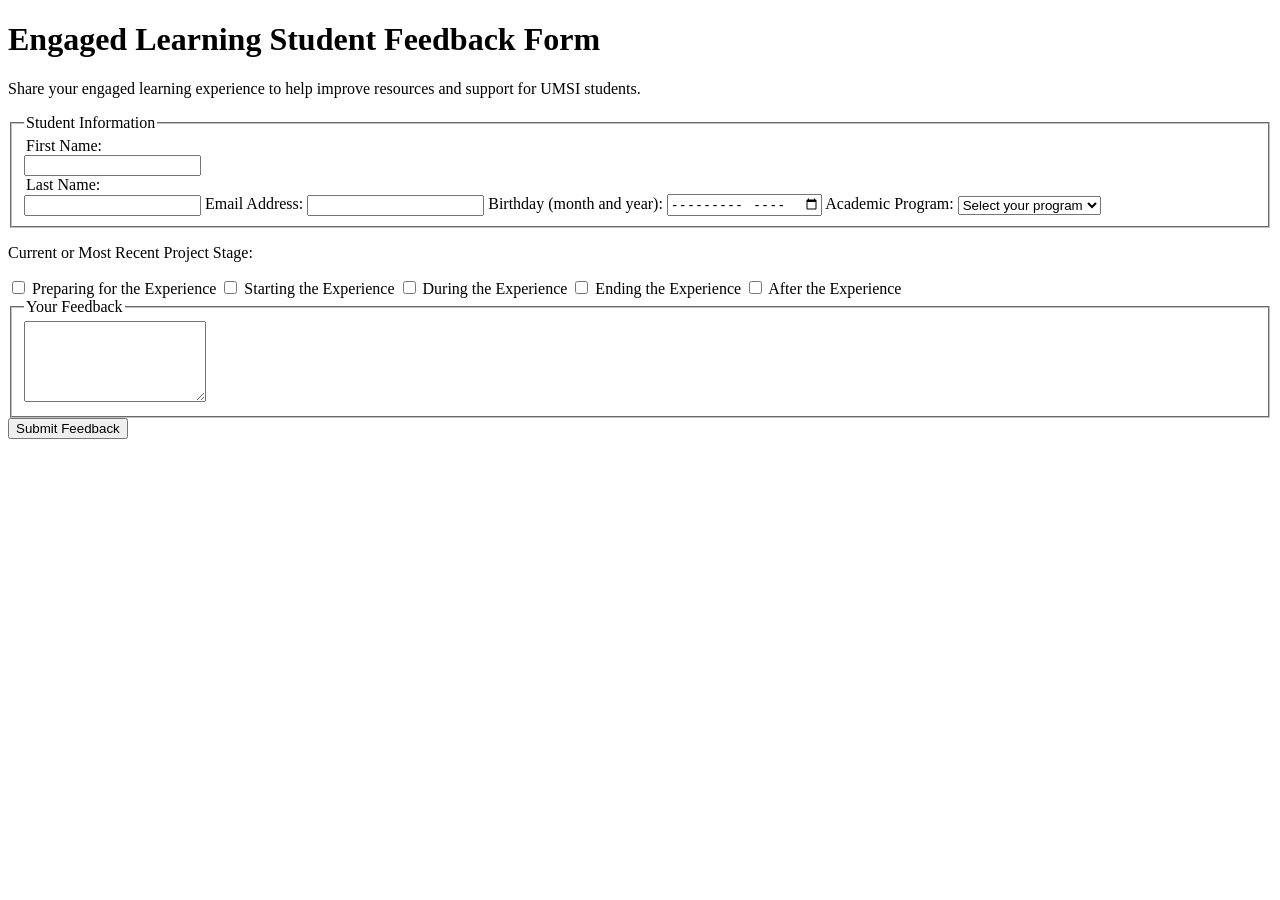
==== index.html @ 78d57bb5 "worked with index" ====
<!DOCTYPE html>
<html lang="en">

<head>
    <meta charset="UTF-8">
    <meta name="viewport" content="width=device-width, initial-scale=1.0">
    <title>Engaged Learning Student Feedback</title>
    <link rel="stylesheet" href="css/style.css">
</head>

<body>
    <main>
        <h1>Engaged Learning Student Feedback Form</h1>

        <p>
            Share your engaged learning experience to help
            improve resources and support for UMSI students.
        </p>
 
       <form action="https://formspree.io/f/xljbebwq"  method="POST">

        <fieldset>
            <legend>Student Information</legend>

            <legend>First Name:</legend>
            <input type="text" name="first-name" required>

            <legend>Last Name:</legend>
            <input type="text" name="last-name" required>

            <label for="email">Email Address:</label>
            <input type="text" id="email"
                   name="email" required>
            <label for="bdaymonth">Birthday (month and year):</label>
            <input type="month" id="bdaymonth" name="bdaymonth">

            <label for="program">Academic Program:</label>
            <select id="program" name="program" required>
                <option value="">Select your program</option>
                <option value="bsi">BSI</option>
                <option value="msi">MSI</option>
                <option value="mhi">MHI</option>
                <option value="phd">PhD</option>
                <option value="other">Other</option>
            </select>

        </fieldset>

        <div class="radio-group">
            <p>Current or Most Recent Project Stage:</p>

            <input type="checkbox" id="preparing"
                   name="stage" value="preparing" required>
            <label>Preparing for the Experience</label>

            <input type="checkbox" id="starting"
                   name="stage" value="starting">
            <label for="starting">Starting the Experience</label>

            <input type="checkbox" id="during"
                   name="stage" value="during">
            <label for="during">During the Experience</label>

            <input type="checkbox" id="ending"
                   name="stage" value="ending">
            <label for="ending">Ending the Experience</label>

            <input type="checkbox" id="after"
                   name="stage" value="after">
            <label for="after">After the Experience</label>
        </div>

        <fieldset>
            <legend>Your Feedback</legend>

            <textarea name="feedback" rows="5" required></textarea>

        </fieldset>

        <input type="submit" value="Submit Feedback">

        </form>
    </main>
</body>

</html>
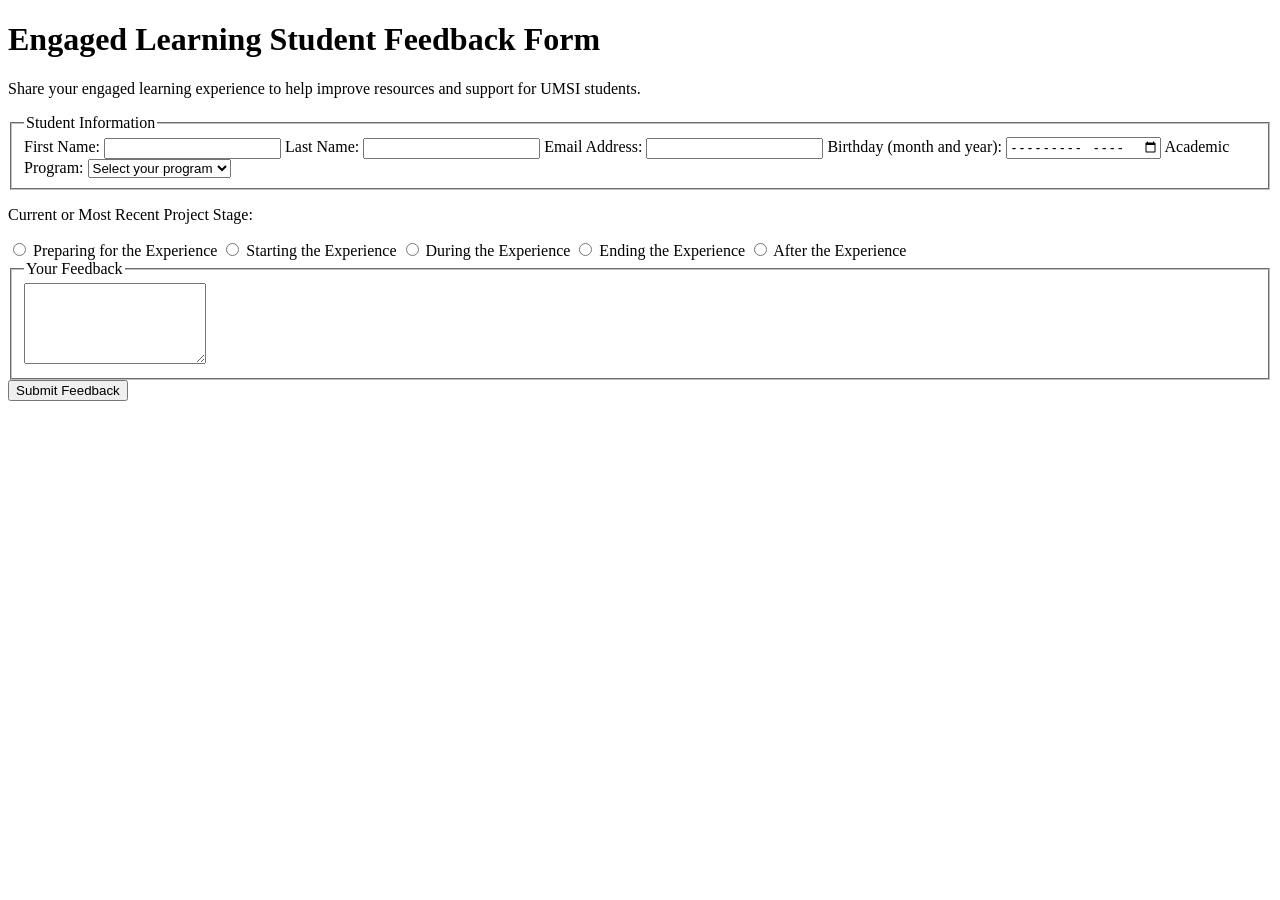
==== commit a0f63f1c: "Fix form markup" ====
--- a/index.html
+++ b/index.html
@@ -6,6 +6,7 @@
     <meta charset="UTF-8">
     <meta name="viewport" content="width=device-width, initial-scale=1.0">
     <title>Engaged Learning Student Feedback</title>
+    <link rel="stylesheet" href="css/reset.css">
     <link rel="stylesheet" href="css/style.css">
 </head>
 
@@ -23,14 +24,14 @@
         <fieldset>
             <legend>Student Information</legend>
 
-            <legend>First Name:</legend>
-            <input type="text" name="first-name" required>
+            <label for="first-name">First Name:</label>
+            <input type="text" id="first-name" name="first-name" required>
 
-            <legend>Last Name:</legend>
-            <input type="text" name="last-name" required>
+            <label for="last-name">Last Name:</label>
+            <input type="text" id="last-name" name="last-name" required>
 
             <label for="email">Email Address:</label>
-            <input type="text" id="email"
+            <input type="email" id="email"
                    name="email" required>
             <label for="bdaymonth">Birthday (month and year):</label>
             <input type="month" id="bdaymonth" name="bdaymonth">
@@ -50,23 +51,23 @@
         <div class="radio-group">
             <p>Current or Most Recent Project Stage:</p>
 
-            <input type="checkbox" id="preparing"
+            <input type="radio" id="preparing"
                    name="stage" value="preparing" required>
-            <label>Preparing for the Experience</label>
+            <label for="preparing">Preparing for the Experience</label>
 
-            <input type="checkbox" id="starting"
+            <input type="radio" id="starting"
                    name="stage" value="starting">
             <label for="starting">Starting the Experience</label>
 
-            <input type="checkbox" id="during"
+            <input type="radio" id="during"
                    name="stage" value="during">
             <label for="during">During the Experience</label>
 
-            <input type="checkbox" id="ending"
+            <input type="radio" id="ending"
                    name="stage" value="ending">
             <label for="ending">Ending the Experience</label>
 
-            <input type="checkbox" id="after"
+            <input type="radio" id="after"
                    name="stage" value="after">
             <label for="after">After the Experience</label>
         </div>
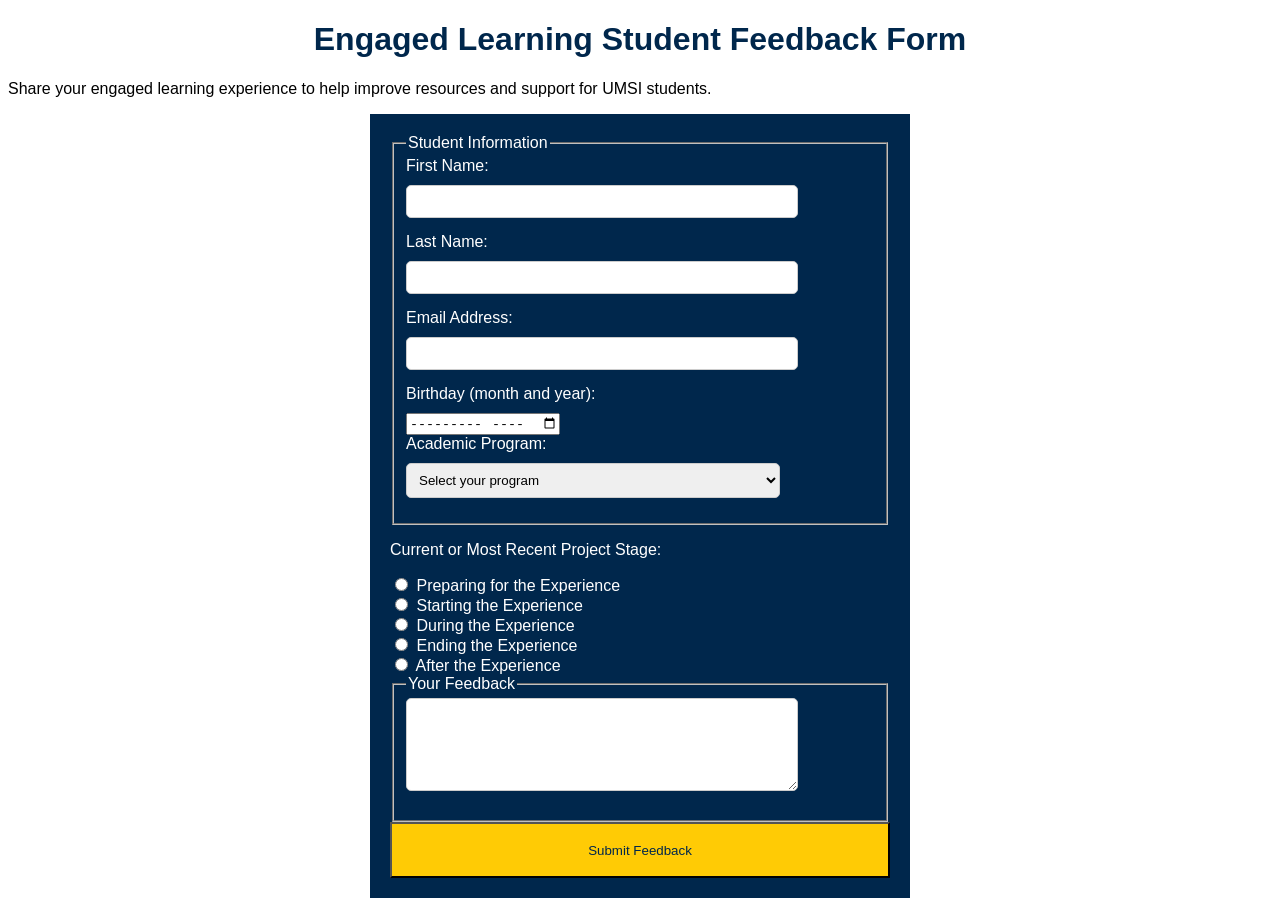
==== commit a4af99a7: "Align radio button labels" ====
--- a/index.html
+++ b/index.html
@@ -51,25 +51,35 @@
         <div class="radio-group">
             <p>Current or Most Recent Project Stage:</p>
 
-            <input type="radio" id="preparing"
-                   name="stage" value="preparing" required>
-            <label for="preparing">Preparing for the Experience</label>
+            <div>
+                <input type="radio" id="preparing"
+                       name="stage" value="preparing" required>
+                <label for="preparing">Preparing for the Experience</label>
+            </div>
 
-            <input type="radio" id="starting"
-                   name="stage" value="starting">
-            <label for="starting">Starting the Experience</label>
+            <div>
+                <input type="radio" id="starting"
+                       name="stage" value="starting">
+                <label for="starting">Starting the Experience</label>
+            </div>
 
-            <input type="radio" id="during"
-                   name="stage" value="during">
-            <label for="during">During the Experience</label>
+            <div>
+                <input type="radio" id="during"
+                       name="stage" value="during">
+                <label for="during">During the Experience</label>
+            </div>
 
-            <input type="radio" id="ending"
-                   name="stage" value="ending">
-            <label for="ending">Ending the Experience</label>
+            <div>
+                <input type="radio" id="ending"
+                       name="stage" value="ending">
+                <label for="ending">Ending the Experience</label>
+            </div>
 
-            <input type="radio" id="after"
-                   name="stage" value="after">
-            <label for="after">After the Experience</label>
+            <div>
+                <input type="radio" id="after"
+                       name="stage" value="after">
+                <label for="after">After the Experience</label>
+            </div>
         </div>
 
         <fieldset>
--- a/css/style.css
+++ b/css/style.css
@@ -0,0 +1,50 @@
+body {
+  font-family: Arial, sans-serif;
+}
+
+h1 {
+  color: #00274C; 
+  text-align: center;
+}
+
+form {
+  background-color: #00274C; 
+  padding: 20px;
+  max-width: 500px;
+  margin: auto;
+  color: white; 
+}
+
+label {
+  display: block;
+  margin-bottom: 10px;
+}
+
+.radio-group label {
+  display: inline;
+  margin-bottom: 0;
+}
+
+.radio-group input {
+  margin-right: 4px;
+}
+
+input[type="text"], 
+input[type="email"],
+input[type="date"],
+select,
+textarea {
+  width: 80%;
+  padding: 8px;
+  margin-bottom: 15px;
+  border: 1px solid #ccc;
+  border-radius: 5px;
+}
+
+input[type="submit"] {
+  background-color: #FFCB05; 
+  color: #00274C; 
+  padding: 2cap;
+  width: 100%;
+}
+
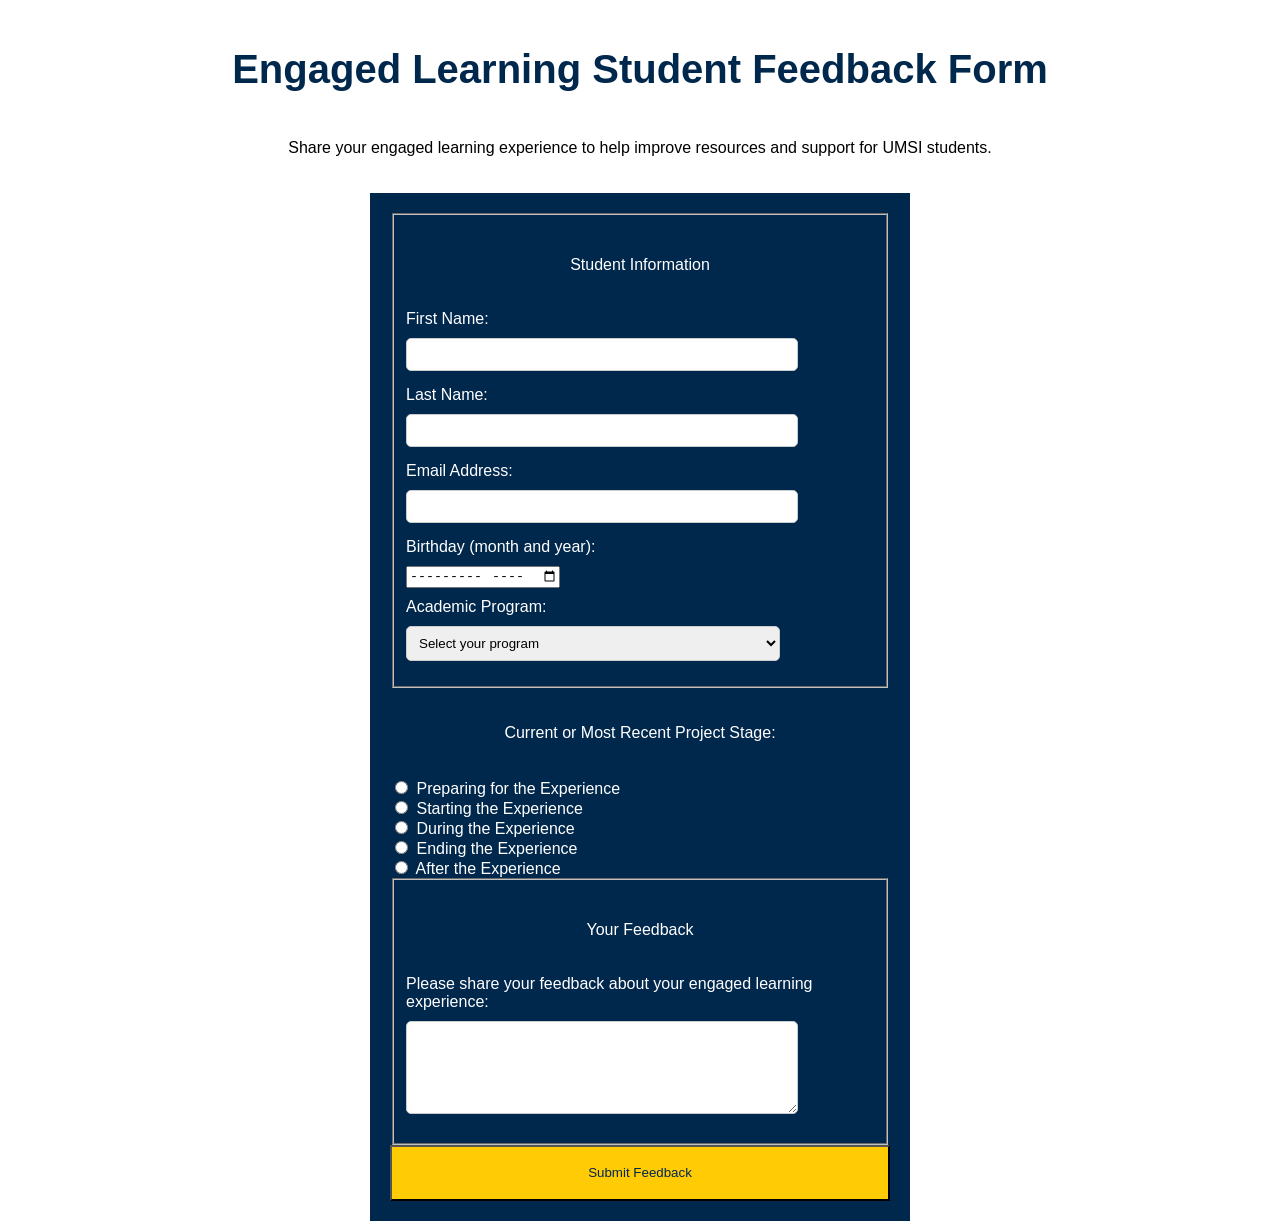
==== commit 1f11ff6e: "fix style" ====
--- a/index.html
+++ b/index.html
@@ -22,7 +22,7 @@
        <form action="https://formspree.io/f/xljbebwq"  method="POST">
 
         <fieldset>
-            <legend>Student Information</legend>
+            <p>Student Information</p>
 
             <label for="first-name">First Name:</label>
             <input type="text" id="first-name" name="first-name" required>
@@ -83,8 +83,8 @@
         </div>
 
         <fieldset>
-            <legend>Your Feedback</legend>
-
+            <p>Your Feedback</p>
+            <label for="feedback">Please share your feedback about your engaged learning experience:</label>
             <textarea name="feedback" rows="5" required></textarea>
 
         </fieldset>
--- a/css/style.css
+++ b/css/style.css
@@ -5,8 +5,22 @@
 h1 {
   color: #00274C; 
   text-align: center;
+  padding-top: 20px;
+  font-size: 2.5em;
+}
+p{
+  color: 00274C; 
+  text-align: center;
+  padding-top: 20px;
+  padding-bottom: 20px;
 }
 
+.legend{
+  color: white; 
+  font-size: 1.2em;
+  margin-bottom: 10px;
+  text-align: center;
+}
 form {
   background-color: #00274C; 
   padding: 20px;
@@ -28,7 +42,9 @@
 .radio-group input {
   margin-right: 4px;
 }
-
+label[for="program"] {
+  padding-top: 10px;
+}
 input[type="text"], 
 input[type="email"],
 input[type="date"],
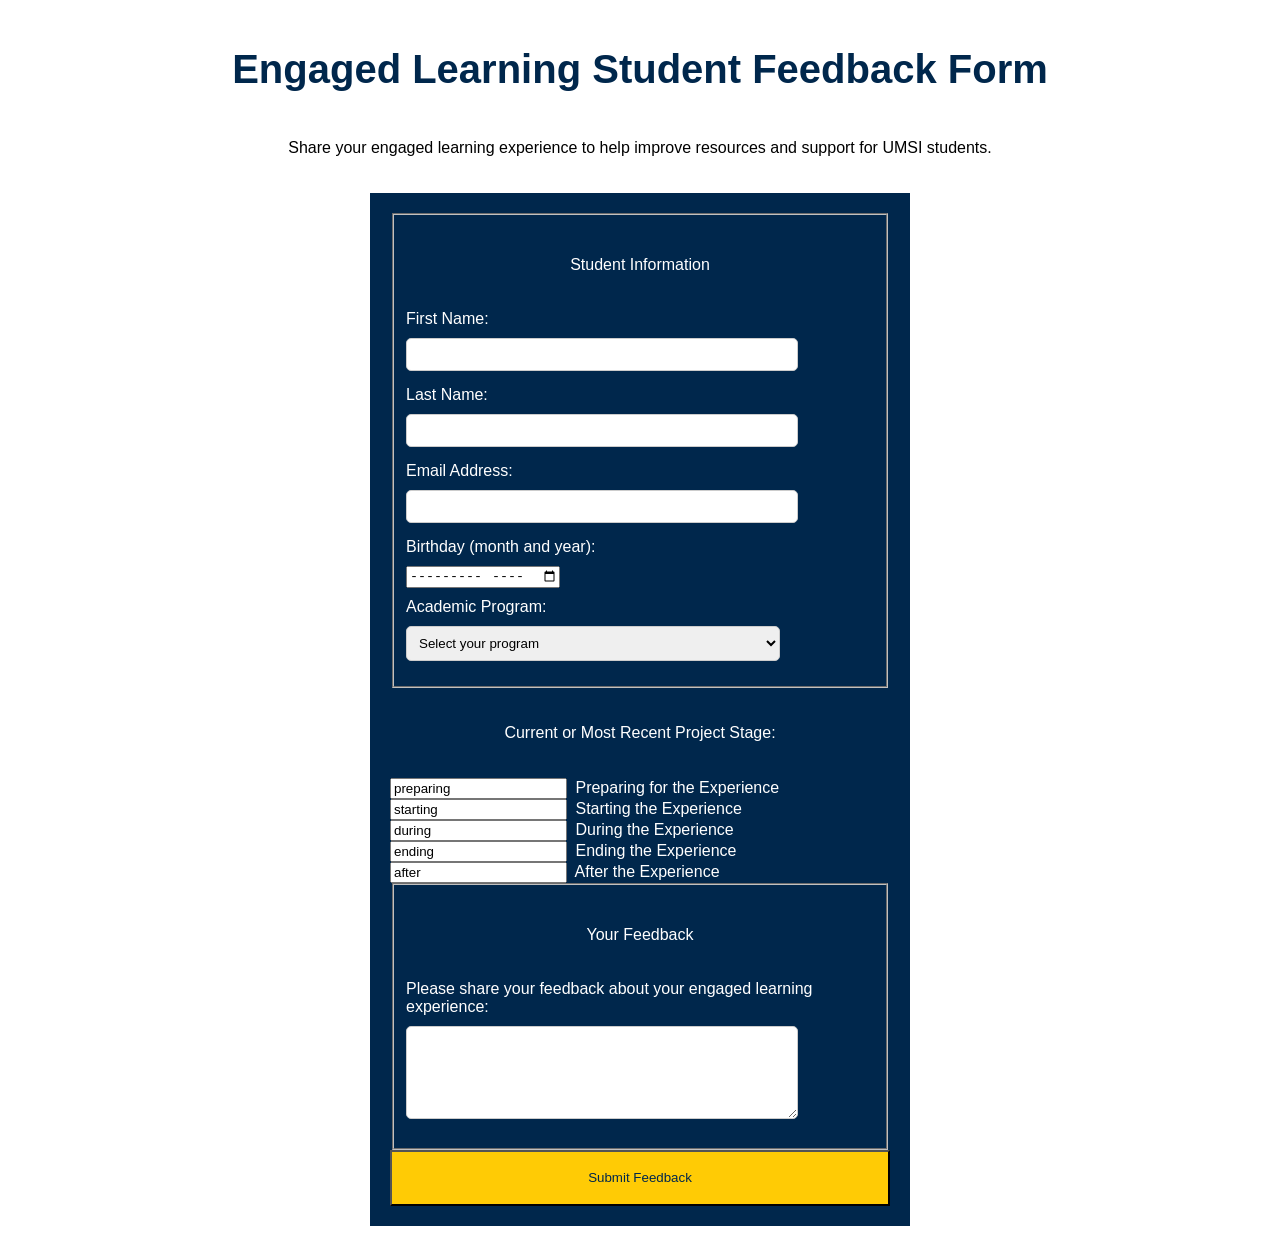
==== commit 94441fdb: "adding options" ====
--- a/index.html
+++ b/index.html
@@ -52,31 +52,31 @@
             <p>Current or Most Recent Project Stage:</p>
 
             <div>
-                <input type="radio" id="preparing"
+                <input type="radio-option" id="preparing"
                        name="stage" value="preparing" required>
                 <label for="preparing">Preparing for the Experience</label>
             </div>
 
             <div>
-                <input type="radio" id="starting"
+                <input type="radio-option" id="starting"
                        name="stage" value="starting">
                 <label for="starting">Starting the Experience</label>
             </div>
 
             <div>
-                <input type="radio" id="during"
+                <input type="radio-option" id="during"
                        name="stage" value="during">
                 <label for="during">During the Experience</label>
             </div>
 
             <div>
-                <input type="radio" id="ending"
+                <input type="radio-option" id="ending"
                        name="stage" value="ending">
                 <label for="ending">Ending the Experience</label>
             </div>
 
             <div>
-                <input type="radio" id="after"
+                <input type="radio-option" id="after"
                        name="stage" value="after">
                 <label for="after">After the Experience</label>
             </div>
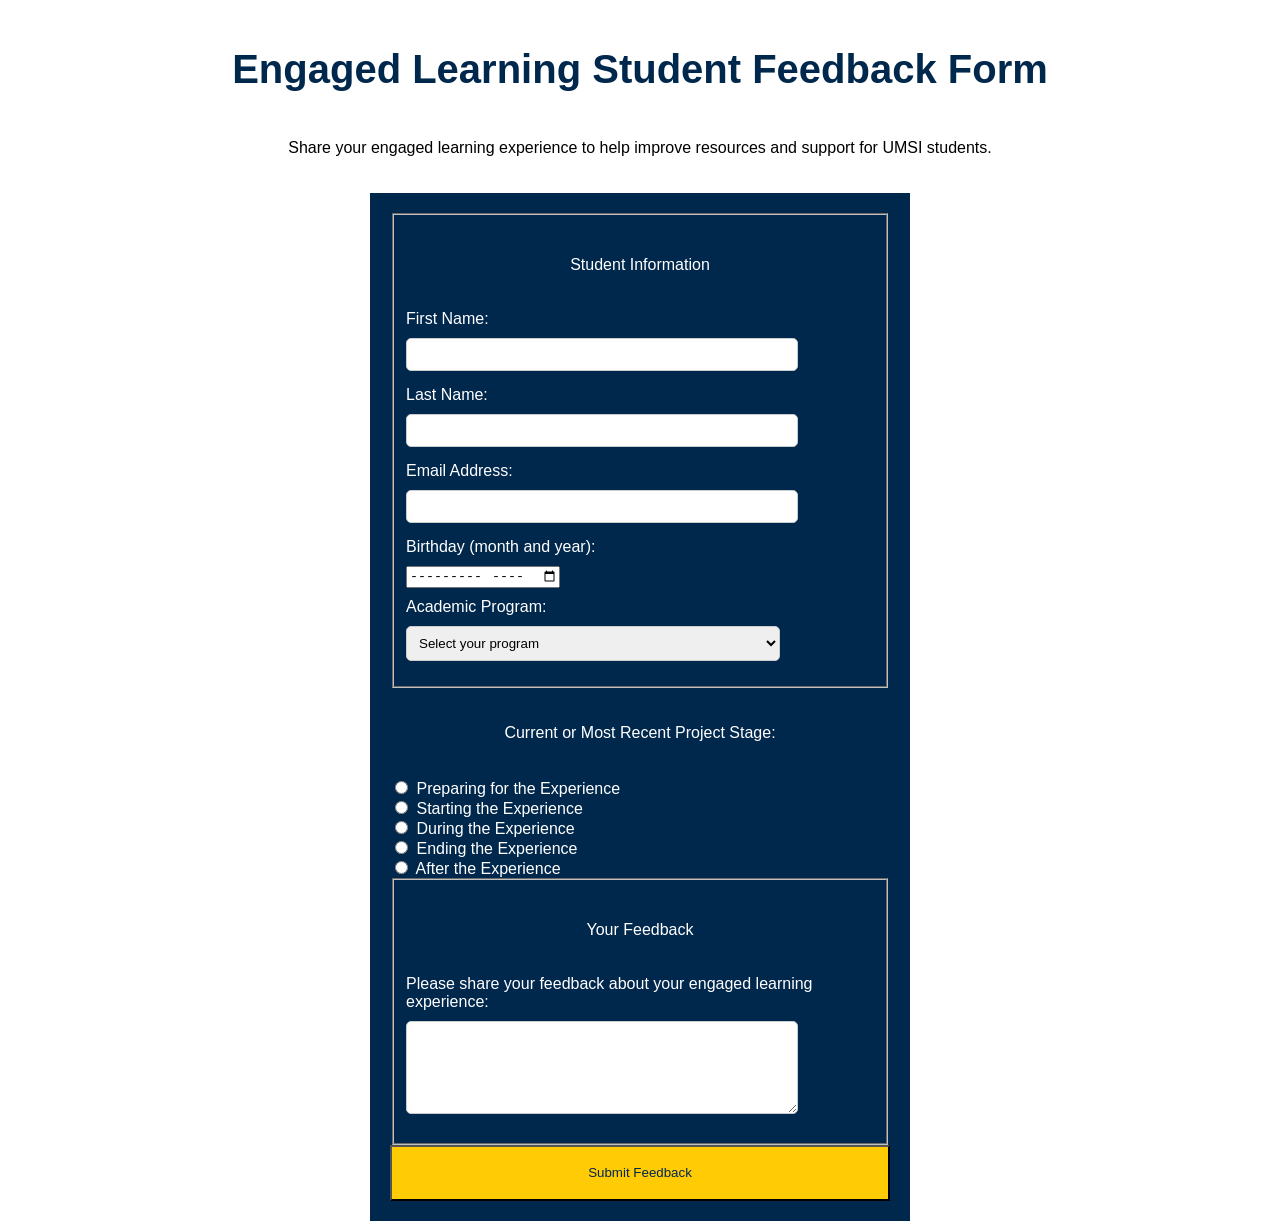
==== commit 80f18276: "revert" ====
--- a/index.html
+++ b/index.html
@@ -52,31 +52,31 @@
             <p>Current or Most Recent Project Stage:</p>
 
             <div>
-                <input type="radio-option" id="preparing"
+                <input type="radio" id="preparing"
                        name="stage" value="preparing" required>
                 <label for="preparing">Preparing for the Experience</label>
             </div>
 
             <div>
-                <input type="radio-option" id="starting"
+                <input type="radio" id="starting"
                        name="stage" value="starting">
                 <label for="starting">Starting the Experience</label>
             </div>
 
             <div>
-                <input type="radio-option" id="during"
+                <input type="radio" id="during"
                        name="stage" value="during">
                 <label for="during">During the Experience</label>
             </div>
 
             <div>
-                <input type="radio-option" id="ending"
+                <input type="radio" id="ending"
                        name="stage" value="ending">
                 <label for="ending">Ending the Experience</label>
             </div>
 
             <div>
-                <input type="radio-option" id="after"
+                <input type="radio" id="after"
                        name="stage" value="after">
                 <label for="after">After the Experience</label>
             </div>
